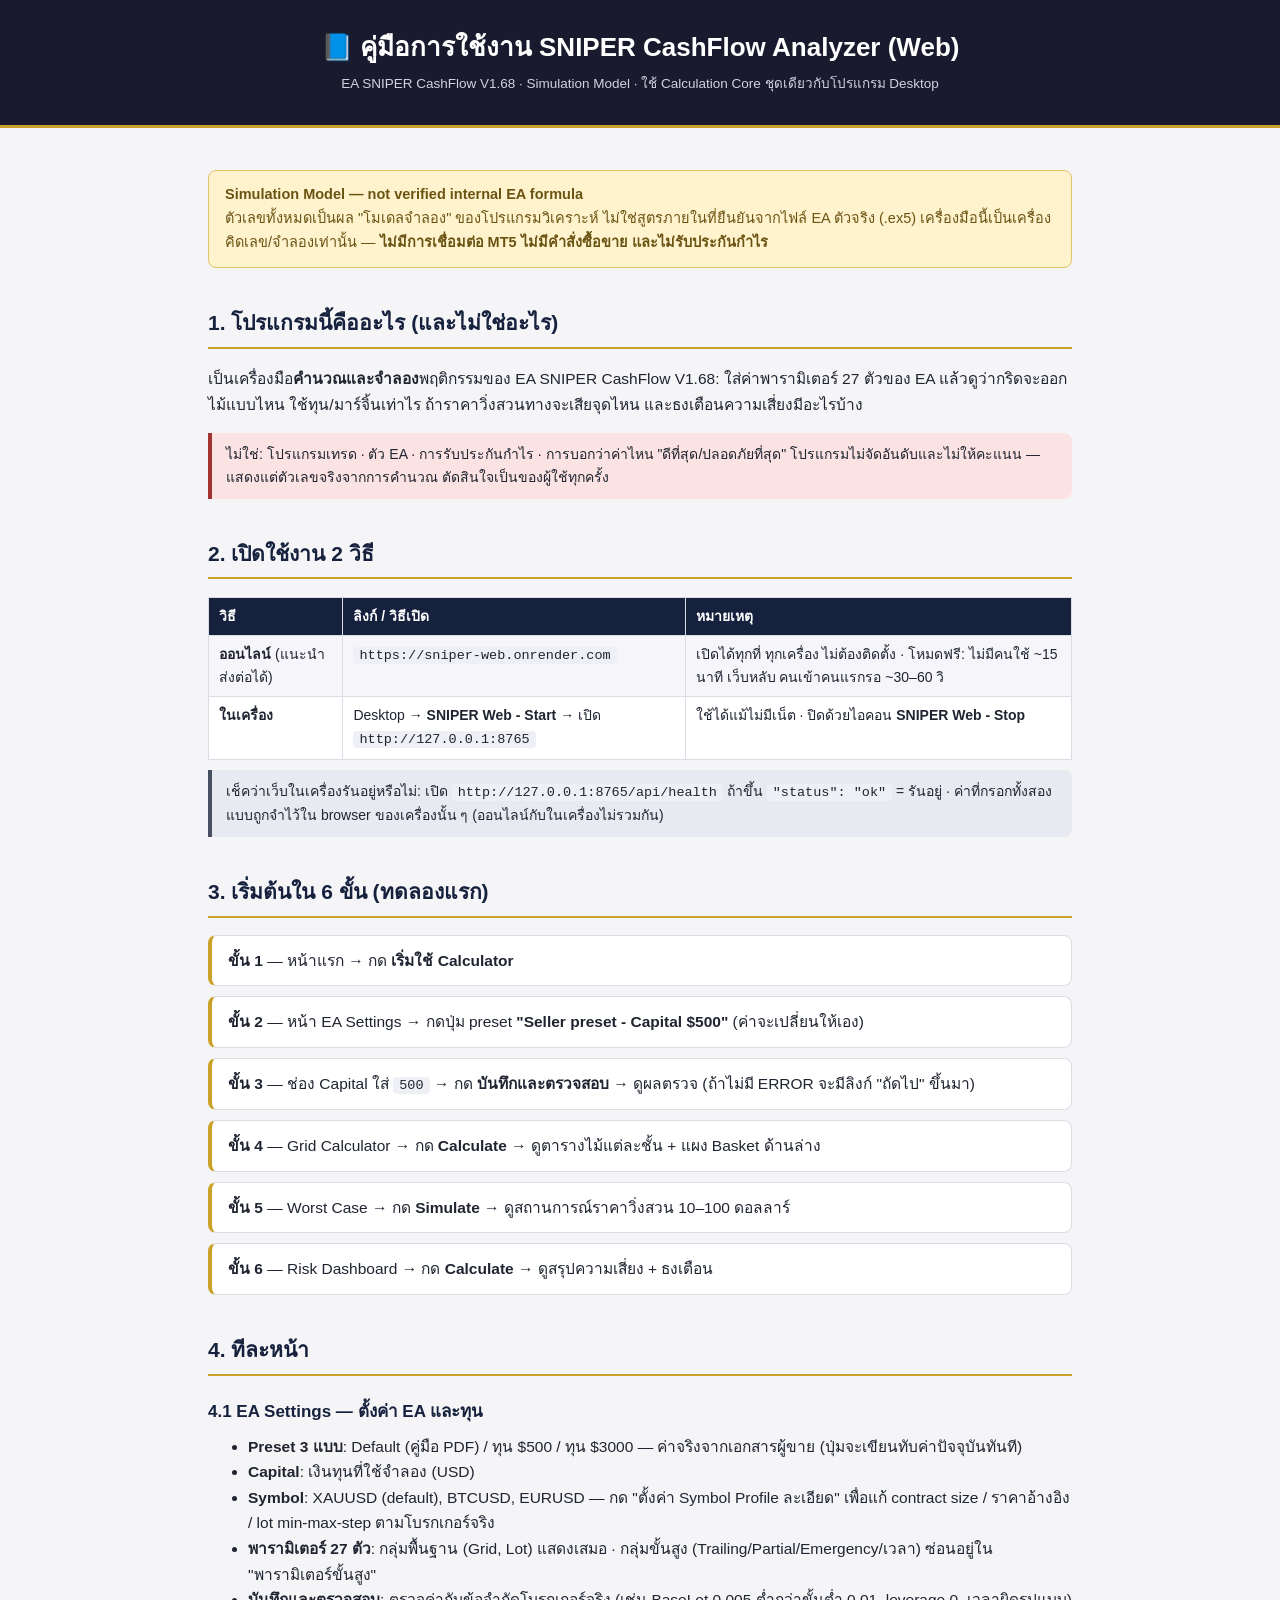
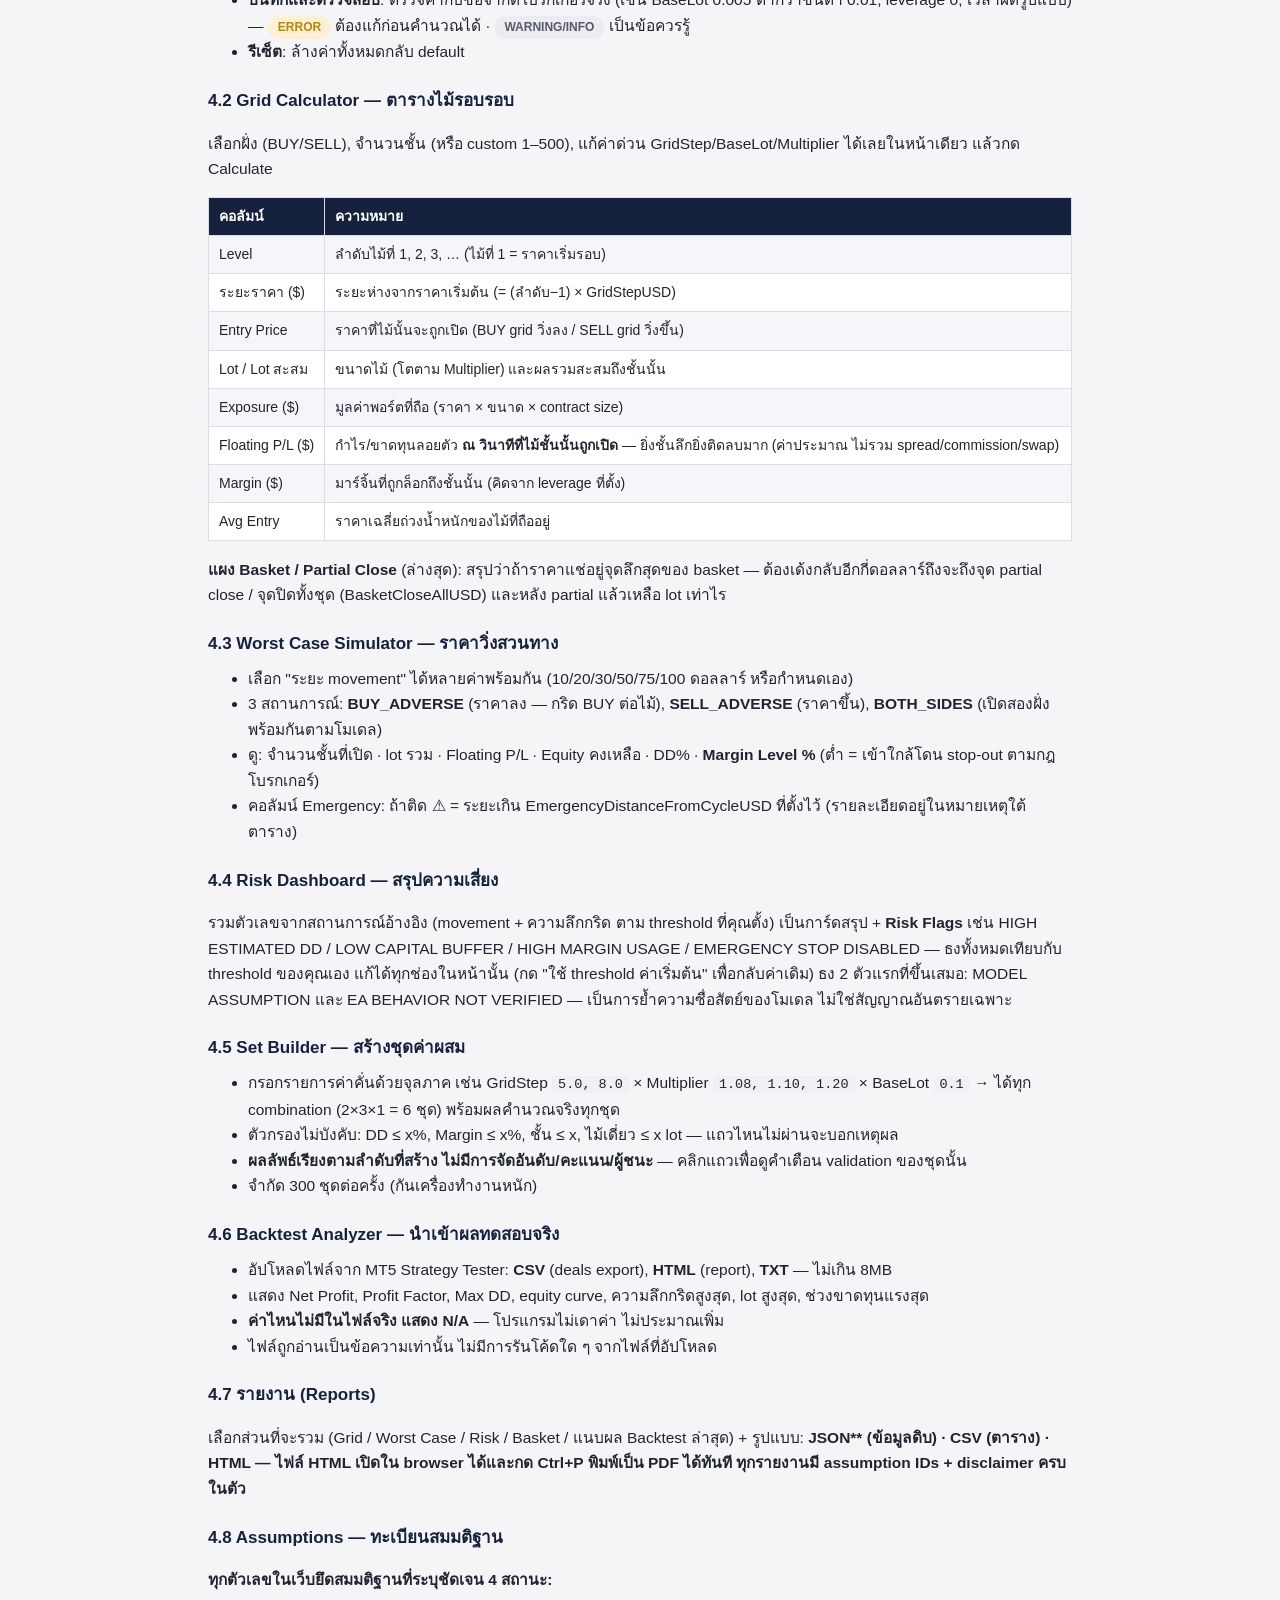
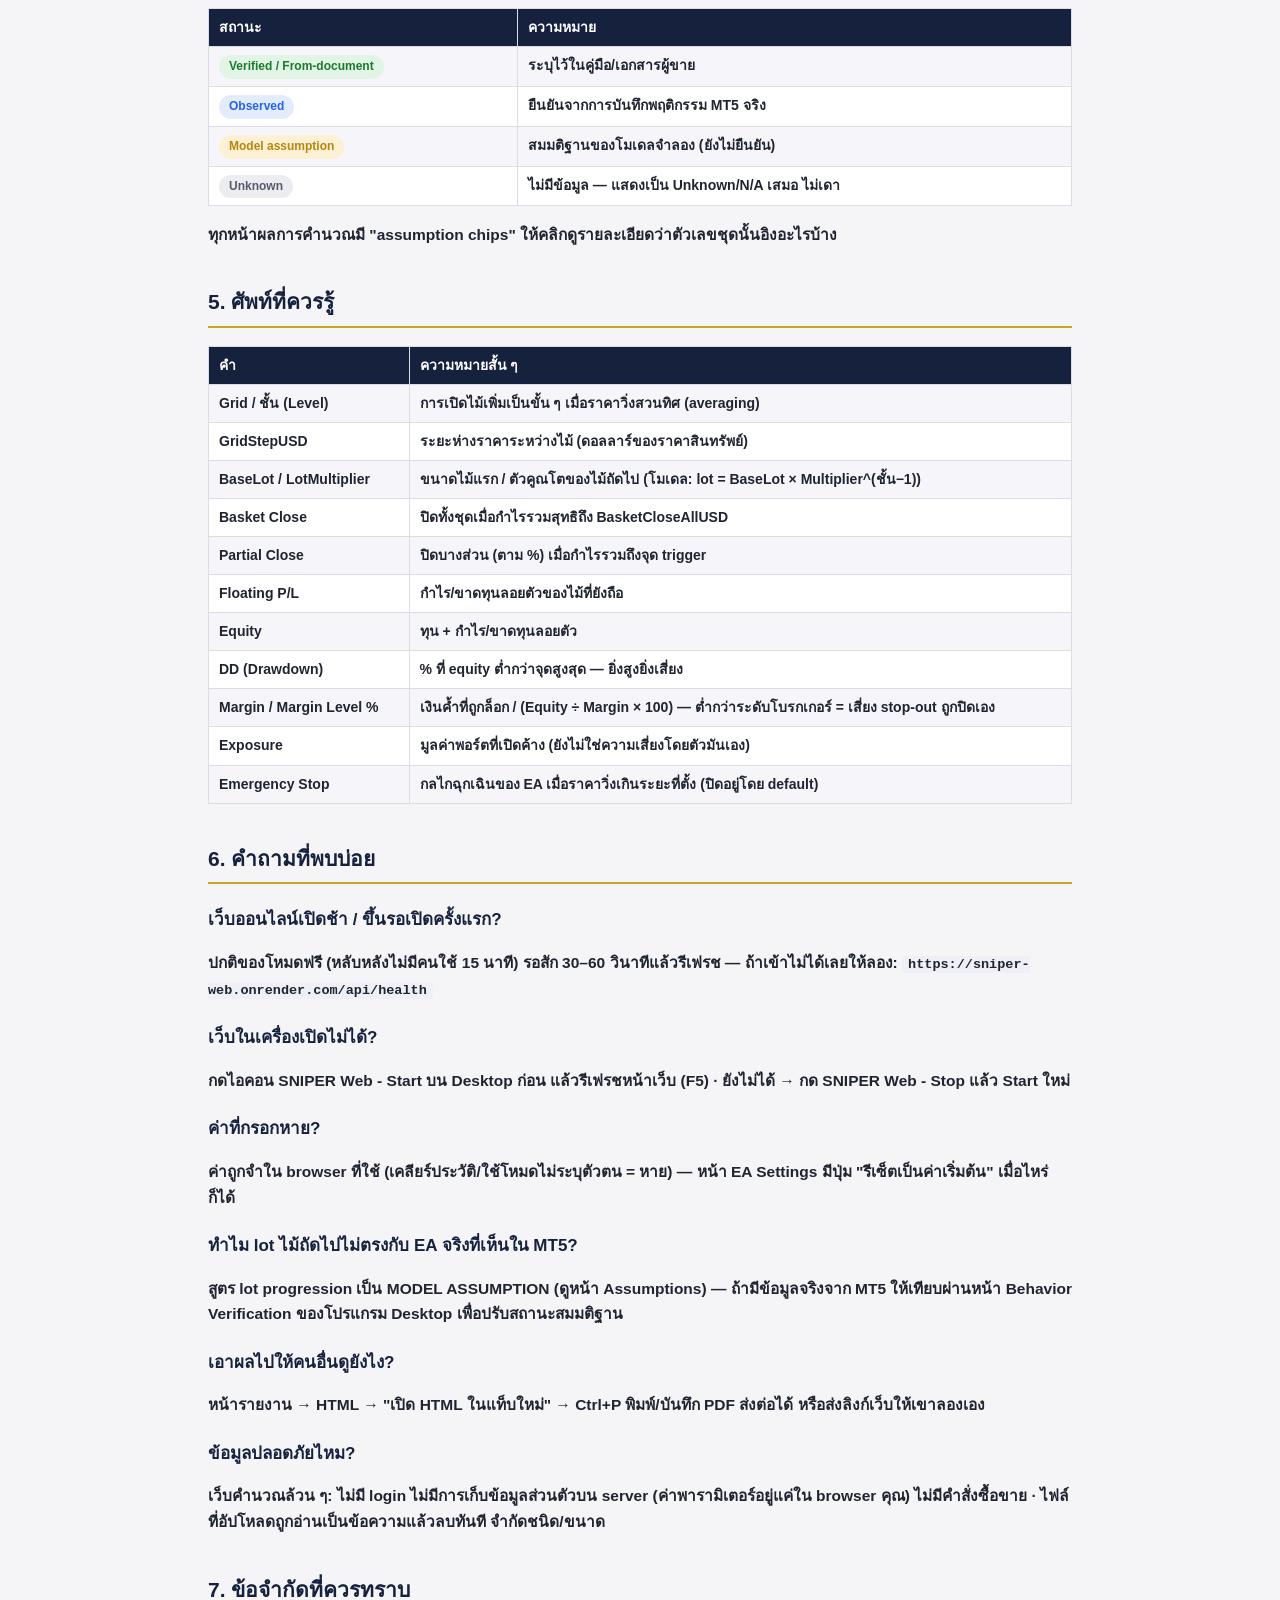
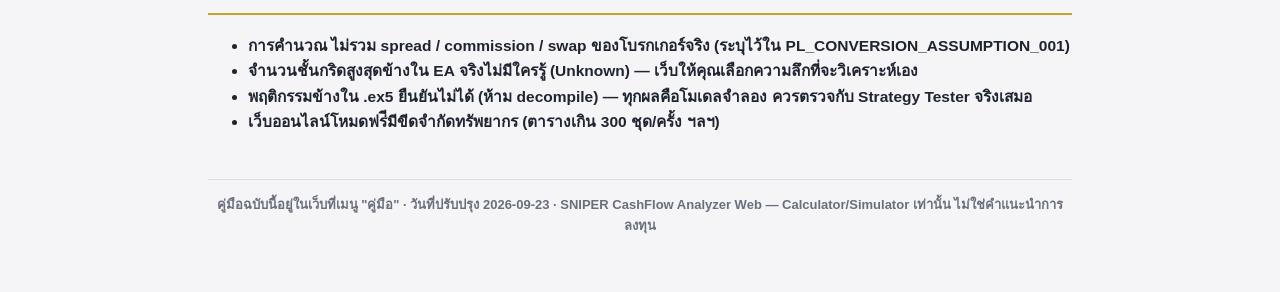
==== web/frontend/manual.html @ 6c628d0f "Add Thai user manual page + nav link" ====
<!DOCTYPE html>
<html lang="th">
<head>
<meta charset="utf-8">
<meta name="viewport" content="width=device-width, initial-scale=1">
<title>คู่มือการใช้งาน — SNIPER CashFlow Analyzer Web</title>
<style>
:root{--navy:#16213e;--navy2:#1a1a2e;--gold:#c9a227;--bg:#f5f5f7;--line:#dcdce4;--muted:#6a6f7d;--warn:#a33333;--ok:#1a7a2e}
*{box-sizing:border-box}
body{font-family:"Segoe UI",Tahoma,Arial,sans-serif;background:var(--bg);color:#1f2430;margin:0;line-height:1.65;font-size:15.5px}
.wrap{max-width:900px;margin:0 auto;padding:24px 18px 60px}
header{background:var(--navy2);border-bottom:3px solid var(--gold);color:#fff;padding:26px 18px;text-align:center}
header h1{margin:0 0 4px;font-size:26px}
header p{margin:4px 0;color:#cfd3e0;font-size:13.5px}
.banner{background:#fff3cd;border:1px solid #e0c46c;color:#6b5313;padding:12px 16px;border-radius:8px;margin:18px 0;font-size:14.5px}
h2{color:var(--navy);border-bottom:2px solid var(--gold);padding-bottom:6px;margin-top:38px;font-size:21px}
h3{color:var(--navy);margin:22px 0 6px;font-size:17px}
table{border-collapse:collapse;width:100%;font-size:14px;background:#fff;margin:10px 0}
th,td{border:1px solid var(--line);padding:7px 10px;text-align:left;vertical-align:top}
th{background:var(--navy);color:#fff}
tr:nth-child(even){background:#f6f6fa}
code,.k{background:#eef0f5;border-radius:4px;padding:1px 6px;font-size:13.5px}
.step{background:#fff;border:1px solid var(--line);border-left:4px solid var(--gold);border-radius:8px;padding:12px 16px;margin:10px 0}
.note{background:#e8eaf1;border-left:4px solid #4a5064;border-radius:0 8px 8px 0;padding:10px 14px;font-size:14px;margin:10px 0}
.danger{background:#fbe3e3;border-left:4px solid var(--warn);border-radius:0 8px 8px 0;padding:10px 14px;font-size:14px;margin:10px 0}
ul{margin:8px 0}
a{color:var(--navy)}
.badge{display:inline-block;border-radius:999px;padding:2px 10px;font-size:12px;font-weight:700}
.b-g{background:#e2f4e6;color:var(--ok)}.b-a{background:#fdf0d5;color:#b8860b}.b-u{background:#ececf1;color:#565b69}.b-b{background:#e3ecfd;color:#2563eb}
footer{margin-top:44px;color:var(--muted);font-size:13px;text-align:center;border-top:1px solid var(--line);padding-top:14px}
@media print{body{background:#fff}.wrap{max-width:100%}}
</style>
</head>
<body>
<header>
  <h1>📘 คู่มือการใช้งาน SNIPER CashFlow Analyzer (Web)</h1>
  <p>EA SNIPER CashFlow V1.68 · Simulation Model · ใช้ Calculation Core ชุดเดียวกับโปรแกรม Desktop</p>
</header>
<div class="wrap">

<div class="banner"><b>Simulation Model — not verified internal EA formula</b><br>
ตัวเลขทั้งหมดเป็นผล "โมเดลจำลอง" ของโปรแกรมวิเคราะห์ ไม่ใช่สูตรภายในที่ยืนยันจากไฟล์ EA ตัวจริง (.ex5)
เครื่องมือนี้เป็นเครื่องคิดเลข/จำลองเท่านั้น — <b>ไม่มีการเชื่อมต่อ MT5 ไม่มีคำสั่งซื้อขาย และไม่รับประกันกำไร</b></div>

<h2>1. โปรแกรมนี้คืออะไร (และไม่ใช่อะไร)</h2>
<p>เป็นเครื่องมือ<b>คำนวณและจำลอง</b>พฤติกรรมของ EA SNIPER CashFlow V1.68: ใส่ค่าพารามิเตอร์ 27 ตัวของ EA แล้วดูว่ากริดจะออกไม้แบบไหน
ใช้ทุน/มาร์จิ้นเท่าไร ถ้าราคาวิ่งสวนทางจะเสียจุดไหน และธงเตือนความเสี่ยงมีอะไรบ้าง</p>
<div class="danger">ไม่ใช่: โปรแกรมเทรด · ตัว EA · การรับประกันกำไร · การบอกว่าค่าไหน "ดีที่สุด/ปลอดภัยที่สุด"
โปรแกรมไม่จัดอันดับและไม่ให้คะแนน — แสดงแต่ตัวเลขจริงจากการคำนวณ ตัดสินใจเป็นของผู้ใช้ทุกครั้ง</div>

<h2>2. เปิดใช้งาน 2 วิธี</h2>
<table>
<tr><th>วิธี</th><th>ลิงก์ / วิธีเปิด</th><th>หมายเหตุ</th></tr>
<tr><td><b>ออนไลน์</b> (แนะนำ ส่งต่อได้)</td><td><code>https://sniper-web.onrender.com</code></td><td>เปิดได้ทุกที่ ทุกเครื่อง ไม่ต้องติดตั้ง · โหมดฟรี: ไม่มีคนใช้ ~15 นาที เว็บหลับ คนเข้าคนแรกรอ ~30–60 วิ</td></tr>
<tr><td><b>ในเครื่อง</b></td><td>Desktop → <b>SNIPER Web - Start</b> → เปิด <code>http://127.0.0.1:8765</code></td><td>ใช้ได้แม้ไม่มีเน็ต · ปิดด้วยไอคอน <b>SNIPER Web - Stop</b></td></tr>
</table>
<div class="note">เช็คว่าเว็บในเครื่องรันอยู่หรือไม่: เปิด <code>http://127.0.0.1:8765/api/health</code> ถ้าขึ้น <code>"status": "ok"</code> = รันอยู่
· ค่าที่กรอกทั้งสองแบบถูกจำไว้ใน browser ของเครื่องนั้น ๆ (ออนไลน์กับในเครื่องไม่รวมกัน)</div>

<h2>3. เริ่มต้นใน 6 ขั้น (ทดลองแรก)</h2>
<div class="step"><b>ขั้น 1</b> — หน้าแรก → กด <b>เริ่มใช้ Calculator</b></div>
<div class="step"><b>ขั้น 2</b> — หน้า EA Settings → กดปุ่ม preset <b>"Seller preset - Capital $500"</b> (ค่าจะเปลี่ยนให้เอง)</div>
<div class="step"><b>ขั้น 3</b> — ช่อง Capital ใส่ <code>500</code> → กด <b>บันทึกและตรวจสอบ</b> → ดูผลตรวจ (ถ้าไม่มี ERROR จะมีลิงก์ "ถัดไป" ขึ้นมา)</div>
<div class="step"><b>ขั้น 4</b> — Grid Calculator → กด <b>Calculate</b> → ดูตารางไม้แต่ละชั้น + แผง Basket ด้านล่าง</div>
<div class="step"><b>ขั้น 5</b> — Worst Case → กด <b>Simulate</b> → ดูสถานการณ์ราคาวิ่งสวน 10–100 ดอลลาร์</div>
<div class="step"><b>ขั้น 6</b> — Risk Dashboard → กด <b>Calculate</b> → ดูสรุปความเสี่ยง + ธงเตือน</div>

<h2>4. ทีละหน้า</h2>

<h3>4.1 EA Settings — ตั้งค่า EA และทุน</h3>
<ul>
<li><b>Preset 3 แบบ</b>: Default (คู่มือ PDF) / ทุน $500 / ทุน $3000 — ค่าจริงจากเอกสารผู้ขาย (ปุ่มจะเขียนทับค่าปัจจุบันทันที)</li>
<li><b>Capital</b>: เงินทุนที่ใช้จำลอง (USD)</li>
<li><b>Symbol</b>: XAUUSD (default), BTCUSD, EURUSD — กด "ตั้งค่า Symbol Profile ละเอียด" เพื่อแก้ contract size / ราคาอ้างอิง / lot min-max-step ตามโบรกเกอร์จริง</li>
<li><b>พารามิเตอร์ 27 ตัว</b>: กลุ่มพื้นฐาน (Grid, Lot) แสดงเสมอ · กลุ่มขั้นสูง (Trailing/Partial/Emergency/เวลา) ซ่อนอยู่ใน "พารามิเตอร์ขั้นสูง"</li>
<li><b>บันทึกและตรวจสอบ</b>: ตรวจค่ากับข้อจำกัดโบรกเกอร์จริง (เช่น BaseLot 0.005 ต่ำกว่าขั้นต่ำ 0.01, leverage 0, เวลาผิดรูปแบบ) — <span class="badge b-a">ERROR</span> ต้องแก้ก่อนคำนวณได้ · <span class="badge b-u">WARNING/INFO</span> เป็นข้อควรรู้</li>
<li><b>รีเซ็ต</b>: ล้างค่าทั้งหมดกลับ default</li>
</ul>

<h3>4.2 Grid Calculator — ตารางไม้รอบรอบ</h3>
<p>เลือกฝั่ง (BUY/SELL), จำนวนชั้น (หรือ custom 1–500), แก้ค่าด่วน GridStep/BaseLot/Multiplier ได้เลยในหน้าเดียว แล้วกด Calculate</p>
<table>
<tr><th>คอลัมน์</th><th>ความหมาย</th></tr>
<tr><td>Level</td><td>ลำดับไม้ที่ 1, 2, 3, … (ไม้ที่ 1 = ราคาเริ่มรอบ)</td></tr>
<tr><td>ระยะราคา ($)</td><td>ระยะห่างจากราคาเริ่มต้น (= (ลำดับ−1) × GridStepUSD)</td></tr>
<tr><td>Entry Price</td><td>ราคาที่ไม้นั้นจะถูกเปิด (BUY grid วิ่งลง / SELL grid วิ่งขึ้น)</td></tr>
<tr><td>Lot / Lot สะสม</td><td>ขนาดไม้ (โตตาม Multiplier) และผลรวมสะสมถึงชั้นนั้น</td></tr>
<tr><td>Exposure ($)</td><td>มูลค่าพอร์ตที่ถือ (ราคา × ขนาด × contract size)</td></tr>
<tr><td>Floating P/L ($)</td><td>กำไร/ขาดทุนลอยตัว <b>ณ วินาทีที่ไม้ชั้นนั้นถูกเปิด</b> — ยิ่งชั้นลึกยิ่งติดลบมาก (ค่าประมาณ ไม่รวม spread/commission/swap)</td></tr>
<tr><td>Margin ($)</td><td>มาร์จิ้นที่ถูกล็อกถึงชั้นนั้น (คิดจาก leverage ที่ตั้ง)</td></tr>
<tr><td>Avg Entry</td><td>ราคาเฉลี่ยถ่วงน้ำหนักของไม้ที่ถืออยู่</td></tr>
</table>
<p><b>แผง Basket / Partial Close</b> (ล่างสุด): สรุปว่าถ้าราคาแช่อยู่จุดลึกสุดของ basket — ต้องเด้งกลับอีกกี่ดอลลาร์ถึงจะถึงจุด partial close / จุดปิดทั้งชุด (BasketCloseAllUSD) และหลัง partial แล้วเหลือ lot เท่าไร</p>

<h3>4.3 Worst Case Simulator — ราคาวิ่งสวนทาง</h3>
<ul>
<li>เลือก "ระยะ movement" ได้หลายค่าพร้อมกัน (10/20/30/50/75/100 ดอลลาร์ หรือกำหนดเอง)</li>
<li>3 สถานการณ์: <b>BUY_ADVERSE</b> (ราคาลง — กริด BUY ต่อไม้), <b>SELL_ADVERSE</b> (ราคาขึ้น), <b>BOTH_SIDES</b> (เปิดสองฝั่งพร้อมกันตามโมเดล)</li>
<li>ดู: จำนวนชั้นที่เปิด · lot รวม · Floating P/L · Equity คงเหลือ · DD% · <b>Margin Level %</b> (ต่ำ = เข้าใกล้โดน stop-out ตามกฎโบรกเกอร์)</li>
<li>คอลัมน์ Emergency: ถ้าติด ⚠ = ระยะเกิน EmergencyDistanceFromCycleUSD ที่ตั้งไว้ (รายละเอียดอยู่ในหมายเหตุใต้ตาราง)</li>
</ul>

<h3>4.4 Risk Dashboard — สรุปความเสี่ยง</h3>
<p>รวมตัวเลขจากสถานการณ์อ้างอิง (movement + ความลึกกริด ตาม threshold ที่คุณตั้ง) เป็นการ์ดสรุป + <b>Risk Flags</b> เช่น
HIGH ESTIMATED DD / LOW CAPITAL BUFFER / HIGH MARGIN USAGE / EMERGENCY STOP DISABLED
— ธงทั้งหมดเทียบกับ threshold ของคุณเอง แก้ได้ทุกช่องในหน้านั้น (กด "ใช้ threshold ค่าเริ่มต้น" เพื่อกลับค่าเดิม)
ธง 2 ตัวแรกที่ขึ้นเสมอ: MODEL ASSUMPTION และ EA BEHAVIOR NOT VERIFIED — เป็นการย้ำความซื่อสัตย์ของโมเดล ไม่ใช่สัญญาณอันตรายเฉพาะ</p>

<h3>4.5 Set Builder — สร้างชุดค่าผสม</h3>
<ul>
<li>กรอกรายการค่าคั่นด้วยจุลภาค เช่น GridStep <code>5.0, 8.0</code> × Multiplier <code>1.08, 1.10, 1.20</code> × BaseLot <code>0.1</code> → ได้ทุก combination (2×3×1 = 6 ชุด) พร้อมผลคำนวณจริงทุกชุด</li>
<li>ตัวกรองไม่บังคับ: DD ≤ x%, Margin ≤ x%, ชั้น ≤ x, ไม้เดี่ยว ≤ x lot — แถวไหนไม่ผ่านจะบอกเหตุผล</li>
<li><b>ผลลัพธ์เรียงตามลำดับที่สร้าง ไม่มีการจัดอันดับ/คะแนน/ผู้ชนะ</b> — คลิกแถวเพื่อดูคำเตือน validation ของชุดนั้น</li>
<li>จำกัด 300 ชุดต่อครั้ง (กันเครื่องทำงานหนัก)</li>
</ul>

<h3>4.6 Backtest Analyzer — นำเข้าผลทดสอบจริง</h3>
<ul>
<li>อัปโหลดไฟล์จาก MT5 Strategy Tester: <b>CSV</b> (deals export), <b>HTML</b> (report), <b>TXT</b> — ไม่เกิน 8MB</li>
<li>แสดง Net Profit, Profit Factor, Max DD, equity curve, ความลึกกริดสูงสุด, lot สูงสุด, ช่วงขาดทุนแรงสุด</li>
<li><b>ค่าไหนไม่มีในไฟล์จริง แสดง N/A</b> — โปรแกรมไม่เดาค่า ไม่ประมาณเพิ่ม</li>
<li>ไฟล์ถูกอ่านเป็นข้อความเท่านั้น ไม่มีการรันโค้ดใด ๆ จากไฟล์ที่อัปโหลด</li>
</ul>

<h3>4.7 รายงาน (Reports)</h3>
<p>เลือกส่วนที่จะรวม (Grid / Worst Case / Risk / Basket / แนบผล Backtest ล่าสุด) + รูปแบบ:
<b>JSON** (ข้อมูลดิบ) · <b>CSV</b> (ตาราง) · <b>HTML</b> — ไฟล์ HTML เปิดใน browser ได้และกด Ctrl+P พิมพ์เป็น PDF ได้ทันที
ทุกรายงานมี assumption IDs + disclaimer ครบในตัว</p>

<h3>4.8 Assumptions — ทะเบียนสมมติฐาน</h3>
<p>ทุกตัวเลขในเว็บยึดสมมติฐานที่ระบุชัดเจน 4 สถานะ:</p>
<table>
<tr><th>สถานะ</th><th>ความหมาย</th></tr>
<tr><td><span class="badge b-g">Verified / From-document</span></td><td>ระบุไว้ในคู่มือ/เอกสารผู้ขาย</td></tr>
<tr><td><span class="badge b-b">Observed</span></td><td>ยืนยันจากการบันทึกพฤติกรรม MT5 จริง</td></tr>
<tr><td><span class="badge b-a">Model assumption</span></td><td>สมมติฐานของโมเดลจำลอง (ยังไม่ยืนยัน)</td></tr>
<tr><td><span class="badge b-u">Unknown</span></td><td>ไม่มีข้อมูล — แสดงเป็น Unknown/N/A เสมอ ไม่เดา</td></tr>
</table>
<p>ทุกหน้าผลการคำนวณมี "assumption chips" ให้คลิกดูรายละเอียดว่าตัวเลขชุดนั้นอิงอะไรบ้าง</p>

<h2>5. ศัพท์ที่ควรรู้</h2>
<table>
<tr><th>คำ</th><th>ความหมายสั้น ๆ</th></tr>
<tr><td>Grid / ชั้น (Level)</td><td>การเปิดไม้เพิ่มเป็นขั้น ๆ เมื่อราคาวิ่งสวนทิศ (averaging)</td></tr>
<tr><td>GridStepUSD</td><td>ระยะห่างราคาระหว่างไม้ (ดอลลาร์ของราคาสินทรัพย์)</td></tr>
<tr><td>BaseLot / LotMultiplier</td><td>ขนาดไม้แรก / ตัวคูณโตของไม้ถัดไป (โมเดล: lot = BaseLot × Multiplier^(ชั้น−1))</td></tr>
<tr><td>Basket Close</td><td>ปิดทั้งชุดเมื่อกำไรรวมสุทธิถึง BasketCloseAllUSD</td></tr>
<tr><td>Partial Close</td><td>ปิดบางส่วน (ตาม %) เมื่อกำไรรวมถึงจุด trigger</td></tr>
<tr><td>Floating P/L</td><td>กำไร/ขาดทุนลอยตัวของไม้ที่ยังถือ</td></tr>
<tr><td>Equity</td><td>ทุน + กำไร/ขาดทุนลอยตัว</td></tr>
<tr><td>DD (Drawdown)</td><td>% ที่ equity ต่ำกว่าจุดสูงสุด — ยิ่งสูงยิ่งเสี่ยง</td></tr>
<tr><td>Margin / Margin Level %</td><td>เงินค้ำที่ถูกล็อก / (Equity ÷ Margin × 100) — ต่ำกว่าระดับโบรกเกอร์ = เสี่ยง stop-out ถูกปิดเอง</td></tr>
<tr><td>Exposure</td><td>มูลค่าพอร์ตที่เปิดค้าง (ยังไม่ใช่ความเสี่ยงโดยตัวมันเอง)</td></tr>
<tr><td>Emergency Stop</td><td>กลไกฉุกเฉินของ EA เมื่อราคาวิ่งเกินระยะที่ตั้ง (ปิดอยู่โดย default)</td></tr>
</table>

<h2>6. คำถามที่พบบ่อย</h2>
<h3>เว็บออนไลน์เปิดช้า / ขึ้นรอเปิดครั้งแรก?</h3>
<p>ปกติของโหมดฟรี (หลับหลังไม่มีคนใช้ 15 นาที) รอสัก 30–60 วินาทีแล้วรีเฟรช — ถ้าเข้าไม่ได้เลยให้ลอง: <code>https://sniper-web.onrender.com/api/health</code></p>
<h3>เว็บในเครื่องเปิดไม่ได้?</h3>
<p>กดไอคอน <b>SNIPER Web - Start</b> บน Desktop ก่อน แล้วรีเฟรชหน้าเว็บ (F5) · ยังไม่ได้ → กด SNIPER Web - Stop แล้ว Start ใหม่</p>
<h3>ค่าที่กรอกหาย?</h3>
<p>ค่าถูกจำใน browser ที่ใช้ (เคลียร์ประวัติ/ใช้โหมดไม่ระบุตัวตน = หาย) — หน้า EA Settings มีปุ่ม "รีเซ็ตเป็นค่าเริ่มต้น" เมื่อไหร่ก็ได้</p>
<h3>ทำไม lot ไม้ถัดไปไม่ตรงกับ EA จริงที่เห็นใน MT5?</h3>
<p>สูตร lot progression เป็น MODEL ASSUMPTION (ดูหน้า Assumptions) — ถ้ามีข้อมูลจริงจาก MT5 ให้เทียบผ่านหน้า Behavior Verification ของโปรแกรม Desktop เพื่อปรับสถานะสมมติฐาน</p>
<h3>เอาผลไปให้คนอื่นดูยังไง?</h3>
<p>หน้ารายงาน → HTML → "เปิด HTML ในแท็บใหม่" → Ctrl+P พิมพ์/บันทึก PDF ส่งต่อได้ หรือส่งลิงก์เว็บให้เขาลองเอง</p>
<h3>ข้อมูลปลอดภัยไหม?</h3>
<p>เว็บคำนวณล้วน ๆ: ไม่มี login ไม่มีการเก็บข้อมูลส่วนตัวบน server (ค่าพารามิเตอร์อยู่แค่ใน browser คุณ) ไม่มีคำสั่งซื้อขาย · ไฟล์ที่อัปโหลดถูกอ่านเป็นข้อความแล้วลบทันที จำกัดชนิด/ขนาด</p>

<h2>7. ข้อจำกัดที่ควรทราบ</h2>
<ul>
<li>การคำนวณ <b>ไม่รวม spread / commission / swap</b> ของโบรกเกอร์จริง (ระบุไว้ใน PL_CONVERSION_ASSUMPTION_001)</li>
<li>จำนวนชั้นกริดสูงสุดข้างใน EA จริงไม่มีใครรู้ (Unknown) — เว็บให้คุณเลือกความลึกที่จะวิเคราะห์เอง</li>
<li>พฤติกรรมข้างใน .ex5 ยืนยันไม่ได้ (ห้าม decompile) — ทุกผลคือโมเดลจำลอง ควรตรวจกับ Strategy Tester จริงเสมอ</li>
<li>เว็บออนไลน์โหมดฟร่ีมีขีดจำกัดทรัพยากร (ตารางเกิน 300 ชุด/ครั้ง ฯลฯ)</li>
</ul>

<footer>
คู่มือฉบับนี้อยู่ในเว็บที่เมนู "คู่มือ" · วันที่ปรับปรุง 2026-09-23 ·
SNIPER CashFlow Analyzer Web — Calculator/Simulator เท่านั้น ไม่ใช่คำแนะนำการลงทุน
</footer>
</div>
</body>
</html>
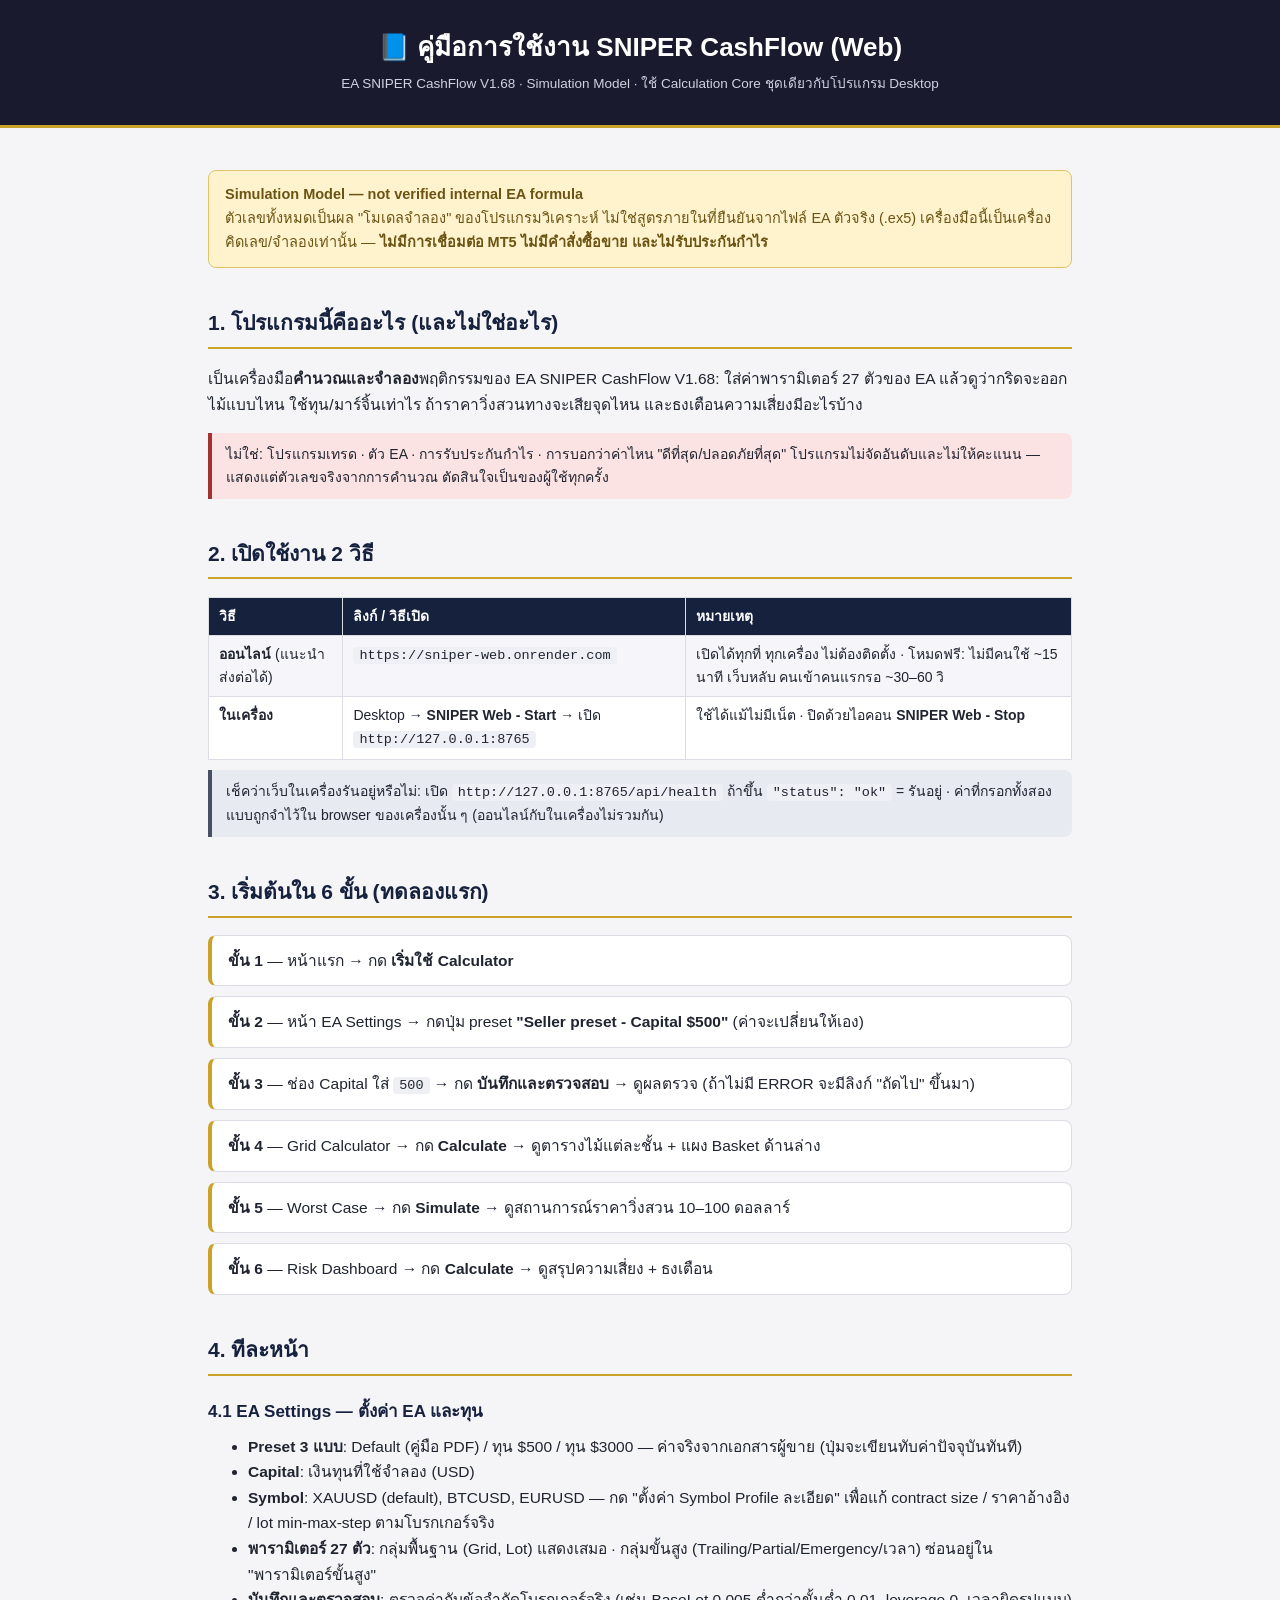
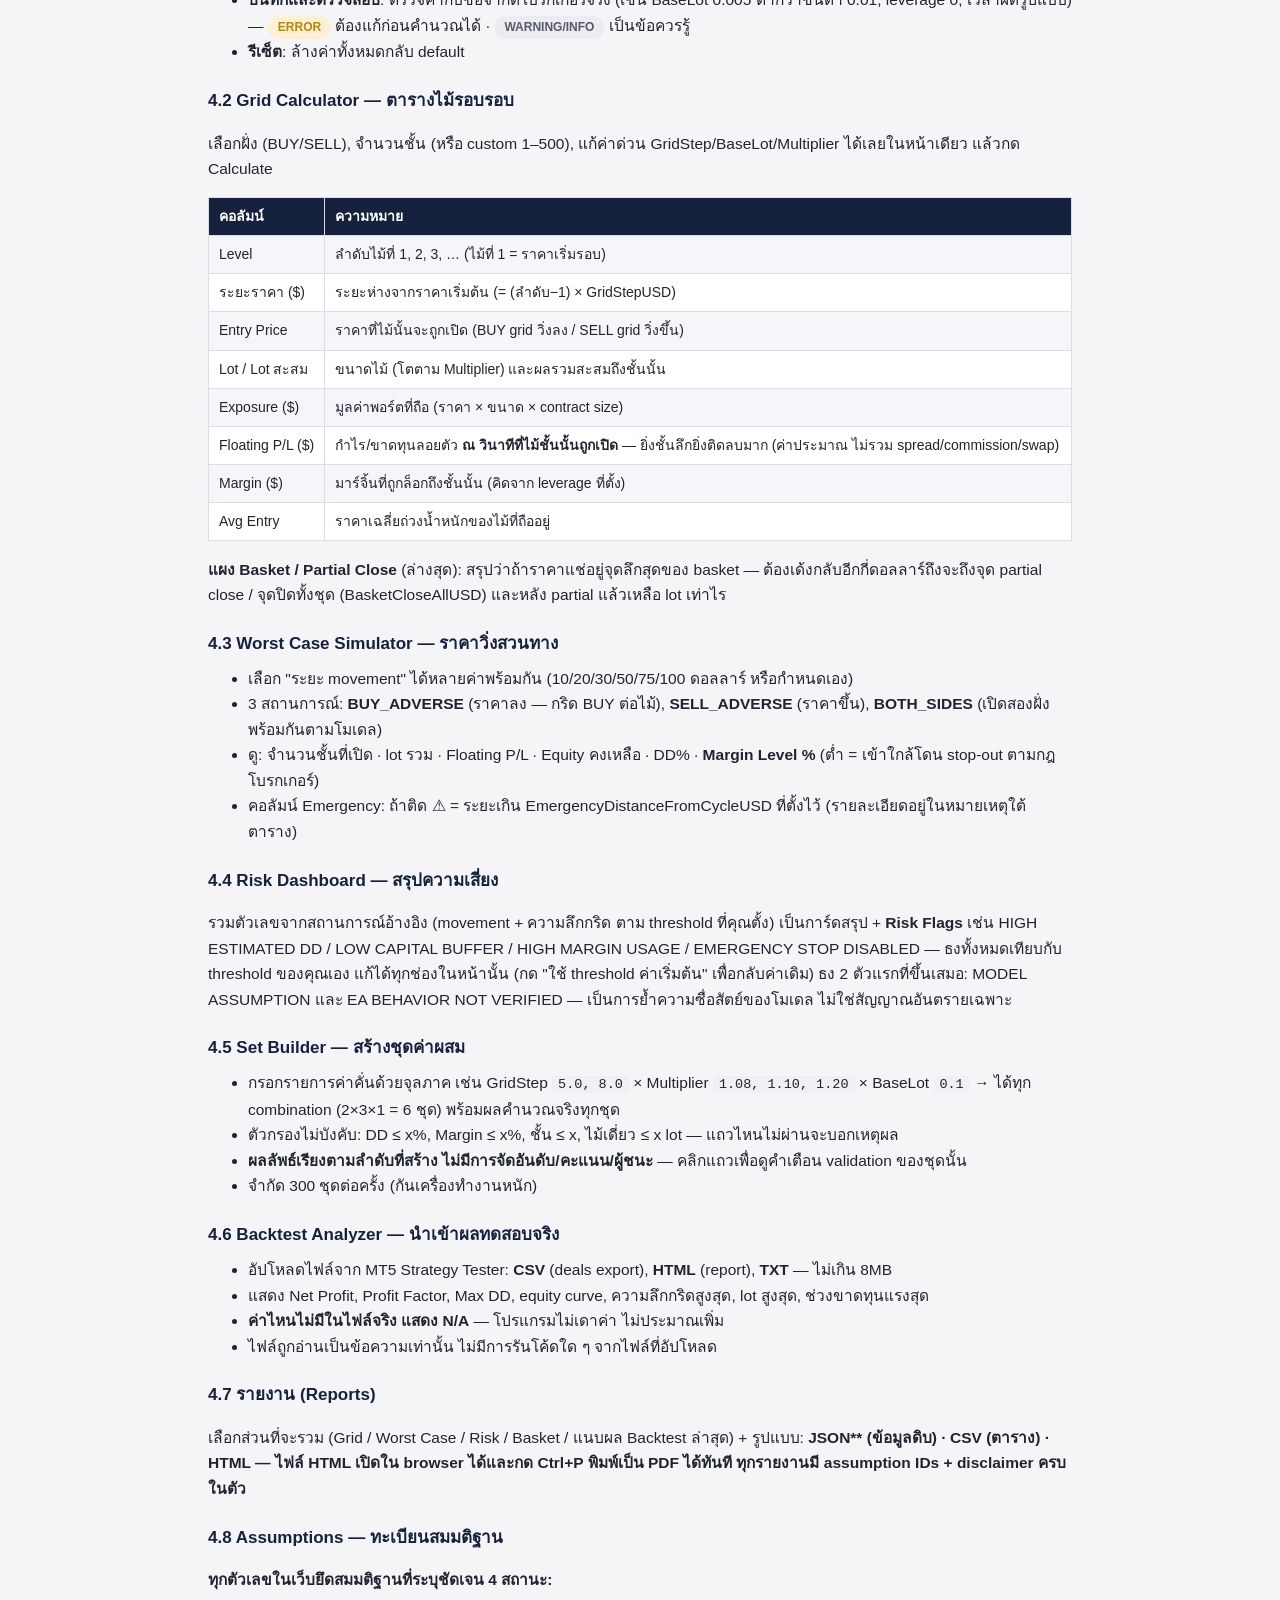
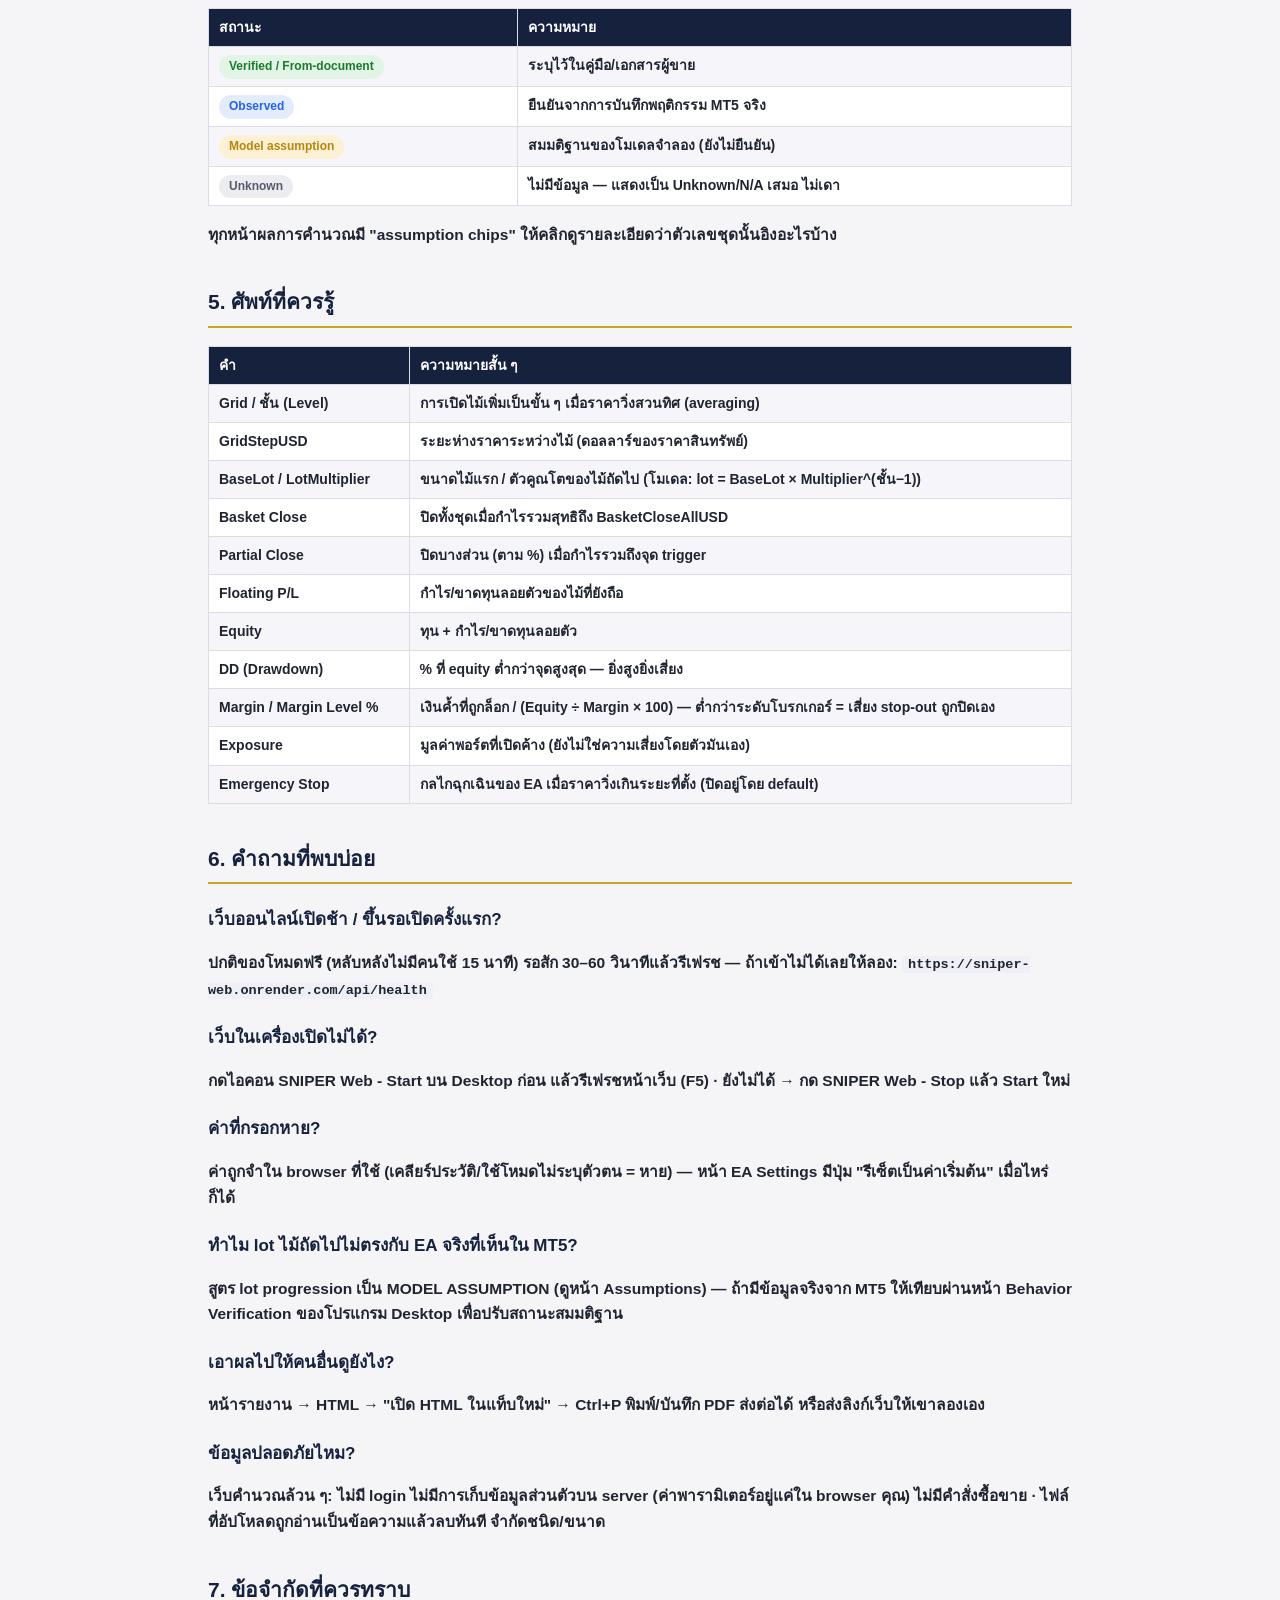
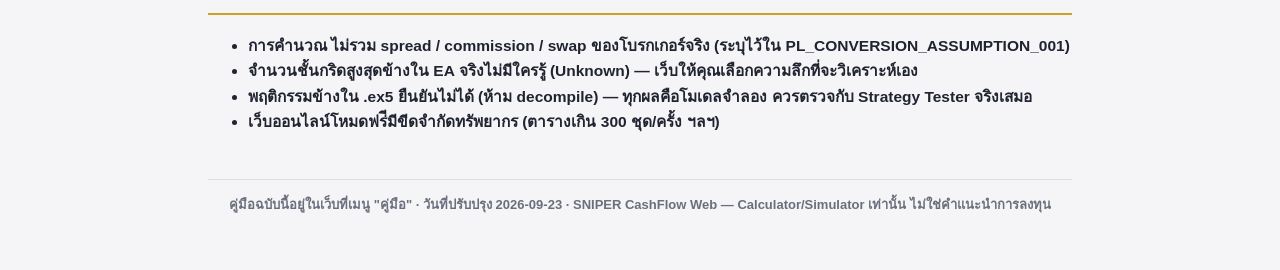
==== commit 7c45e234: "Rename app: SNIPER CashFlow Analyzer -> SNIPER CashFlow (web + docs + report title)" ====
--- a/web/frontend/manual.html
+++ b/web/frontend/manual.html
@@ -3,7 +3,7 @@
 <head>
 <meta charset="utf-8">
 <meta name="viewport" content="width=device-width, initial-scale=1">
-<title>คู่มือการใช้งาน — SNIPER CashFlow Analyzer Web</title>
+<title>คู่มือการใช้งาน — SNIPER CashFlow Web</title>
 <style>
 :root{--navy:#16213e;--navy2:#1a1a2e;--gold:#c9a227;--bg:#f5f5f7;--line:#dcdce4;--muted:#6a6f7d;--warn:#a33333;--ok:#1a7a2e}
 *{box-sizing:border-box}
@@ -33,7 +33,7 @@
 </head>
 <body>
 <header>
-  <h1>📘 คู่มือการใช้งาน SNIPER CashFlow Analyzer (Web)</h1>
+  <h1>📘 คู่มือการใช้งาน SNIPER CashFlow (Web)</h1>
   <p>EA SNIPER CashFlow V1.68 · Simulation Model · ใช้ Calculation Core ชุดเดียวกับโปรแกรม Desktop</p>
 </header>
 <div class="wrap">
@@ -178,7 +178,7 @@
 
 <footer>
 คู่มือฉบับนี้อยู่ในเว็บที่เมนู "คู่มือ" · วันที่ปรับปรุง 2026-09-23 ·
-SNIPER CashFlow Analyzer Web — Calculator/Simulator เท่านั้น ไม่ใช่คำแนะนำการลงทุน
+SNIPER CashFlow Web — Calculator/Simulator เท่านั้น ไม่ใช่คำแนะนำการลงทุน
 </footer>
 </div>
 </body>
